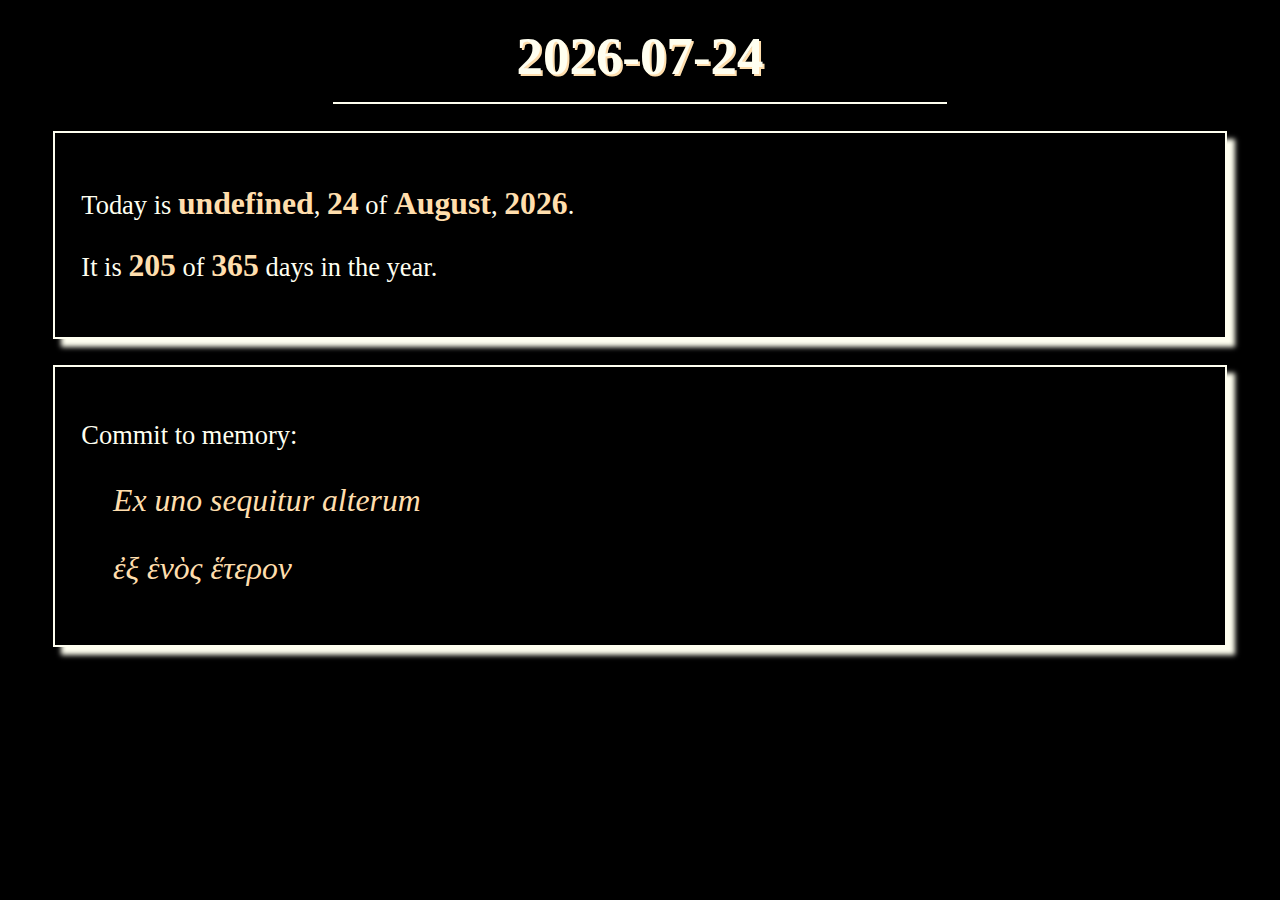
==== src/index.html @ 7560e963 "Initial commit" ====
<!-- index.html -->

<!DOCTYPE html>
<html lang="en-GB">
<head>
  <meta charset="utf-8">
  <meta name="viewport" content="width=device-width, initial-scale=1">
  <title>Daily document</title>
  <link rel="stylesheet" href="../res/style.css">
</head>
<body>
  <h1 id="top">{ymd}</h1>

  <div class="theborder">
  <p>Today is <span id="weekday" class="hgl">{dname}</span>, 
    <span id="dmnr" class="hgl">{dmnr}</span> of <span id="mname" class="hgl">{mname}</span>, 
    <span id="year" class="hgl">{year}</span>.</p>
  <p>It is <span id="dnr" class="hgl">{dnr}</span> of <span id="daysyear" class="hgl">{daysyear}</span>
days in the year.</p>
  </div>

<div class="theborder">

  <div id="memorylanediv">
    Commit to memory:

  </div>


  <script src="../res/memory.json"></script>
  <script>

  // import { memorylane } from './memory.js';

  const dayNames = {
    0: "Sunday",
    1: "Monday",
    2: "Tuesday",
    3: "Wednesday",
    4: "Thursday",
    5: "Friday",
    6: "Saturday"
  };

  const monthNames = {
    0: "January",
    1: "February",
    2: "March",
    3: "April",
    4: "May",
    5: "June",
    6: "July",
    7: "August",
    8: "September",
    9: "October",
    10: "November",
    11: "December"
  };

    function getDayOfYear(date) {
      // calculating day nr

      const startOfYear = new Date(date.getFullYear(), 0, 1);  // year, 0 -> jan., the first
      const diffInMilliseconds = date - startOfYear;  // dnr as a difference
      // to number of days:
      const diffInDays = Math.floor(diffInMilliseconds / (1000 * 60 * 60 * 24)) + 1;

      return diffInDays;
    }


    // Getting current date, its components
    // to compute dnr, week day name and fill the 'placeholders':
    const today_ = new Date();
    const year = today_.getFullYear();
    const month = today_.getMonth() + 1;
    const month_txt = month.toString().padStart(2, '0');
    const weekday = today_.getDate();
    const weekdayName = dayNames[weekday];
    const day = today_.getDate();
    const day_txt = day.toString().padStart(2, '0');
    const ymd_str = `${year}-${month_txt}-${day_txt}`;  // yyyy-mm-dd

    const topElement = document.getElementById("top");
    // console.log("topElement:", topElement);
    // console.log(`topElement.innerHTML: ${topElement.innerHTML}`);
    topElement.innerHTML = ymd_str;

    const weekdayElement = document.getElementById("weekday");
    weekdayElement.innerHTML = weekdayName;
    const dmnrElement = document.getElementById("dmnr");
    dmnrElement.innerHTML = day;
    const mnameElement = document.getElementById("mname");
    mnameElement.innerHTML = monthNames[month];
    const yearElement = document.getElementById("year");
    yearElement.innerHTML = year;
    // Nr of the day in the year:
    const dayOfYear = getDayOfYear(today_);
    const dnrElement = document.getElementById("dnr");
    dnrElement.innerHTML = dayOfYear;

    // calculating nr of days in the year:
    const lastDate = new Date(year, 11, 31);
    const nrOfDays = getDayOfYear(lastDate);
    const daysyearElement = document.getElementById("daysyear");
    daysyearElement.innerHTML = nrOfDays;

    // setting contents of div#memorylane
    const memorylaneElement = document.getElementById("memorylanediv");

    var contents = "<p>Commit to memory:</p>"
    for (const key in memorylane) {
      contents += `<p class="mitem tooltip" data-tooltip="${memorylane[key]['def']}">${memorylane[key]['item']}</p>\n`;
    };
    memorylaneElement.innerHTML = contents;

  </script>
</div>

</body>
</html>
---- res/style.css ----
html {
      height: 100%;
      background-color: black;
      margin: 0;
      padding: 0;

      font-size: 0.7cm;
    }
    body {
      margin: 1em;
      padding: 0;
      color: ivory;

      font-size: 1rem;
    }

    div.theborder {
      box-shadow: 8px 8px 5px;
    }
    .hgl {font-weight: bold; color: navajowhite; font-size: 1.2rem; }
    #top {text-align: center; text-shadow: 2px 2px navajowhite;
          border-bottom: solid 2px ivory;
          padding-bottom: 0.6rem; max-width: 50%; margin: auto;}
    .theborder {border: solid 2px ivory; margin: 1em; padding: 1em;}

    .mitem {color: navajowhite; margin-left: 1em; font-style: italic; font-size: 1.2rem;
            /* tooltip properties: */
            /* !DBG */
/*            border: solid blue 1px;*/
            }

    /* Styl tooltipa */
    .tooltip {
      position: relative;
      display: block;
    }

    .tooltip::after {
      content: attr(data-tooltip);
      position: absolute;
      bottom: 125%;  /* shift/position to the right */
      left: 33%;  /* shift/position up */
      transform: translateX(-50%);
      background-color: #333;
      color: #fff;
      padding: 10px;
      border-radius: 5px;
      opacity: 0;
      pointer-events: none;
      transition: opacity 0.3s ease;
      min-width: 10em;
    }

    .tooltip:hover::after {
      opacity: 1;
    }
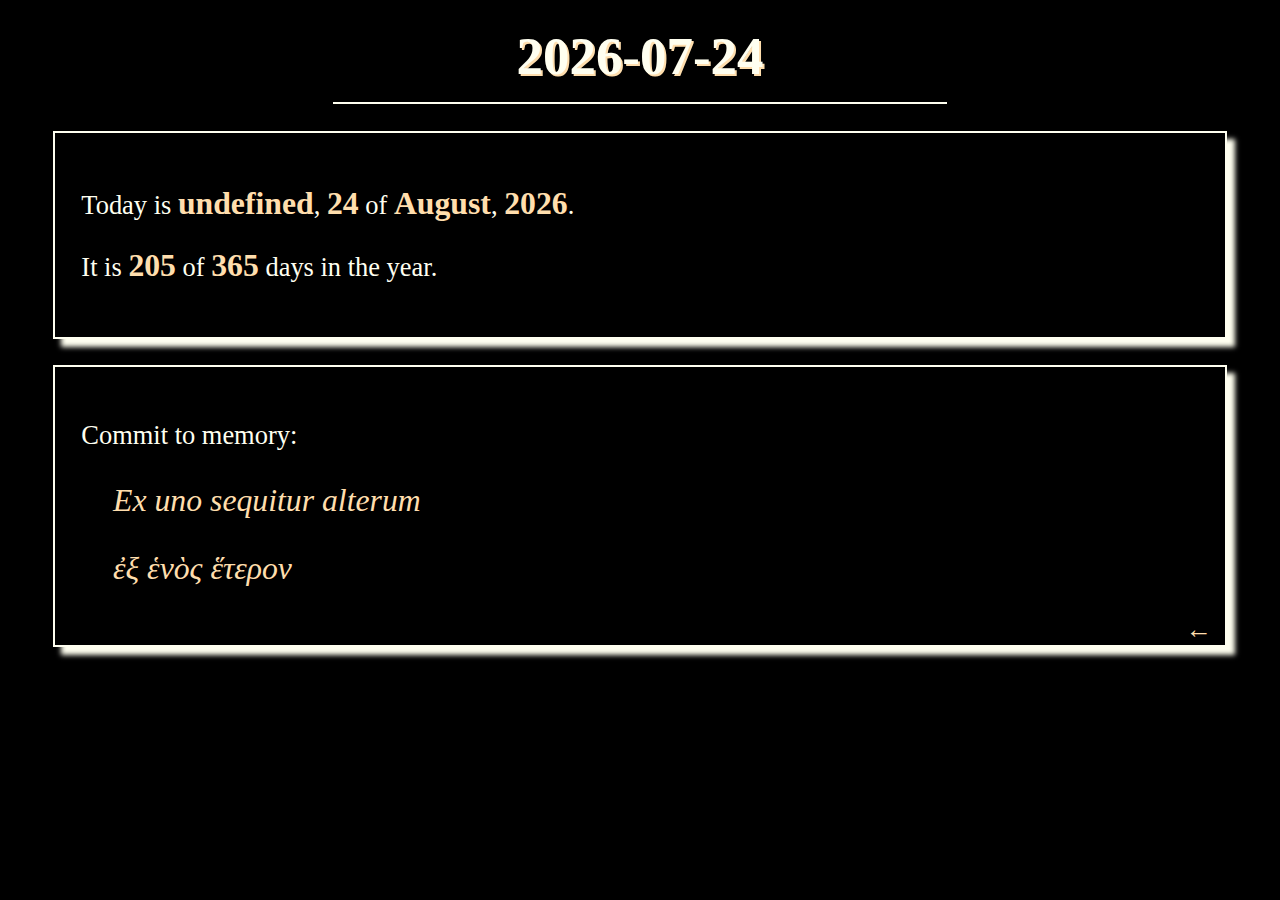
==== commit 3f3af841: "Back link, small css changes" ====
--- a/src/index.html
+++ b/src/index.html
@@ -19,18 +19,16 @@
 days in the year.</p>
   </div>
 
-<div class="theborder">
+<div class="theborder" style="position: relative">
 
   <div id="memorylanediv">
     Commit to memory:
 
   </div>
 
+  <script src="../res/memory.json"></script>
 
-  <script src="../res/memory.json"></script>
   <script>
-
-  // import { memorylane } from './memory.js';
 
   const dayNames = {
     0: "Sunday",
@@ -115,6 +113,8 @@
     memorylaneElement.innerHTML = contents;
 
   </script>
+
+  <div id="backlink"><a href="https://heliotech.github.io/">←</a></div>
 </div>
 
 </body>
--- a/res/style.css
+++ b/res/style.css
@@ -23,11 +23,11 @@
           padding-bottom: 0.6rem; max-width: 50%; margin: auto;}
     .theborder {border: solid 2px ivory; margin: 1em; padding: 1em;}
 
-    .mitem {color: navajowhite; margin-left: 1em; font-style: italic; font-size: 1.2rem;
-            /* tooltip properties: */
-            /* !DBG */
-/*            border: solid blue 1px;*/
-            }
+    .mitem {color: navajowhite; margin-left: 1em; font-style: italic; font-size: 1.2rem;}
+
+    .backlink {color: navy; }
+    div a {color: navajowhite; position: absolute; bottom: 0; right: 0.5em;
+           text-decoration: none;}
 
     /* Styl tooltipa */
     .tooltip {
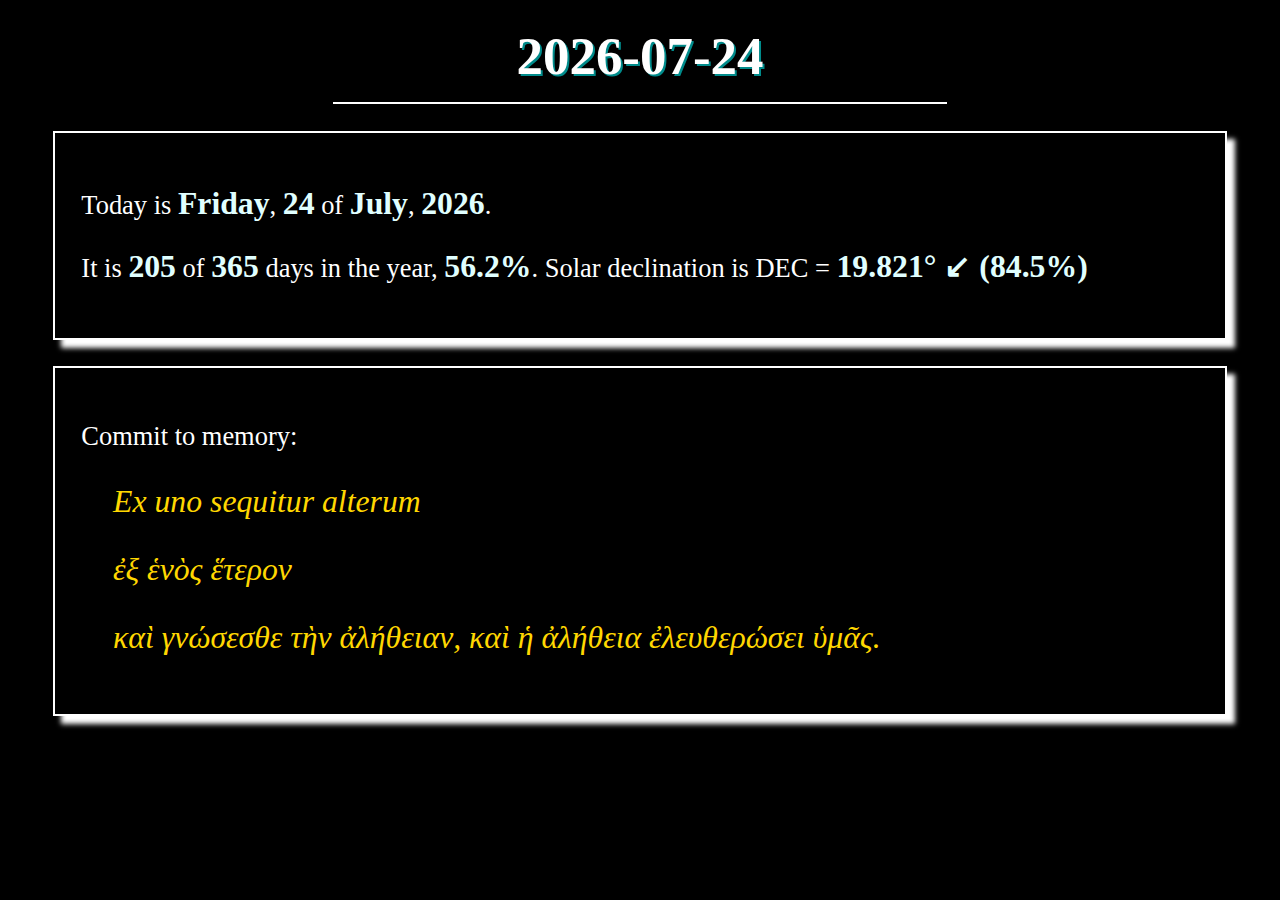
==== commit 317231cc: "repo 'recovery'" ====
--- a/src/index.html
+++ b/src/index.html
@@ -7,17 +7,44 @@
   <meta name="viewport" content="width=device-width, initial-scale=1">
   <title>Daily document</title>
   <link rel="stylesheet" href="../res/style.css">
+  <link rel="icon" type="image/png" href="../res/sunny.png">
+
+  <!-- js library import: -->
+  <script>
+    function dec(dnr) {
+      const D2R = Math.PI/180;
+      return 23.45 * Math.sin((360.0 * (dnr + 284.0)/365.0)*D2R);
+    }
+  </script>
+
 </head>
 <body>
   <h1 id="top">{ymd}</h1>
 
   <div class="theborder">
-  <p>Today is <span id="weekday" class="hgl">{dname}</span>, 
-    <span id="dmnr" class="hgl">{dmnr}</span> of <span id="mname" class="hgl">{mname}</span>, 
-    <span id="year" class="hgl">{year}</span>.</p>
-  <p>It is <span id="dnr" class="hgl">{dnr}</span> of <span id="daysyear" class="hgl">{daysyear}</span>
-days in the year.</p>
-  </div>
+
+    <div class="floating ltooltip" data-tooltip="softdev search engine">
+      <a href="file:///home/khaz/docs/html/apps/sofdevSearchEngine/softdevSearch022.html" id="link-1"></a>
+    </div>
+
+    <div class="floating ltooltip" data-tooltip="duckduckgo">
+      <a href="https://duckduckgo.com/" id="link-2"></a>
+    </div>
+
+    <p>Today is <span id="weekday" class="hgl">{dname}</span>, 
+      <span id="dmnr" class="hgl">{dmnr}</span> of <span id="mname" class="hgl">{mname}</span>, 
+      <span id="year" class="hgl">{year}</span>.</p>
+    <p>It is <span id="dnr" class="hgl">{dnr}</span> of <span id="daysyear" class="hgl">{daysyear}</span>
+  days in the year, <span id="partOfYear" class="hgl"></span>.
+  Solar declination is DEC = <span id="DEC" class="hgl"
+                             title="bla">...</span></p>
+
+    <!-- <div class="floating">
+      <div style="position: absolute; left: 100px; top: 0px; width: 20em;">
+          Hi there, I'm 100px offset from where I ought to be, from the top and left.
+      </div> -->
+    </div>
+
 
 <div class="theborder" style="position: relative">
 
@@ -31,13 +58,20 @@
   <script>
 
   const dayNames = {
+    // 1: "Monday",
+    // 2: "Tuesday",
+    // 3: "Wednesday",
+    // 4: "Thursday",
+    // 5: "Friday",
+    // 6: "Saturday",
+    // 7: "Sunday"
     0: "Sunday",
     1: "Monday",
     2: "Tuesday",
     3: "Wednesday",
     4: "Thursday",
     5: "Friday",
-    6: "Saturday"
+    6: "Saturday",
   };
 
   const monthNames = {
@@ -73,11 +107,14 @@
     const year = today_.getFullYear();
     const month = today_.getMonth() + 1;
     const month_txt = month.toString().padStart(2, '0');
-    const weekday = today_.getDate();
+    const weekday = today_.getDay();
     const weekdayName = dayNames[weekday];
+    // console.log("weekday = ", weekday, ", weekdayName = ", weekdayName);
     const day = today_.getDate();
     const day_txt = day.toString().padStart(2, '0');
     const ymd_str = `${year}-${month_txt}-${day_txt}`;  // yyyy-mm-dd
+
+    // console.log(`weekday: ${weekday}`);
 
     const topElement = document.getElementById("top");
     // console.log("topElement:", topElement);
@@ -89,7 +126,7 @@
     const dmnrElement = document.getElementById("dmnr");
     dmnrElement.innerHTML = day;
     const mnameElement = document.getElementById("mname");
-    mnameElement.innerHTML = monthNames[month];
+    mnameElement.innerHTML = monthNames[month - 1];
     const yearElement = document.getElementById("year");
     yearElement.innerHTML = year;
     // Nr of the day in the year:
@@ -102,6 +139,24 @@
     const nrOfDays = getDayOfYear(lastDate);
     const daysyearElement = document.getElementById("daysyear");
     daysyearElement.innerHTML = nrOfDays;
+    const partOfYearElement = document.getElementById("partOfYear");
+    partOfYearElement.innerHTML = (dayOfYear/nrOfDays*100).toFixed(1) + "%";
+
+    // dec:
+    const decElement = document.getElementById("DEC");
+    DEC = dec(dayOfYear);
+    const dDEC = ((DEC)/23.45)*100;
+    const DEC_next = dec(dayOfYear + 1);
+    const trend = (DEC > DEC_next) ? "↙" : "↗";
+    // decElement.innerHTML = DEC.toFixed(3) + "&deg; (" + dDEC.toFixed(1) + "%, " + trend + ")";
+    decElement.innerHTML = DEC.toFixed(3) + "&deg; " + trend + " (" + dDEC.toFixed(1) + "%)";
+    console.log("decElement:", decElement);
+    console.log("dec:", dec);
+    DEC_rel = DEC/23.45*100;
+    decElement.title = DEC_rel.toFixed(1) + "%";
+    decElement.data_tooltip = `${DEC_rel.toFixed(1)}%`;
+    console.log("decElement.title: ", decElement.title);
+    console.log("decElement.data_tooltip: ", decElement.datatolltip);
 
     // setting contents of div#memorylane
     const memorylaneElement = document.getElementById("memorylanediv");
@@ -114,8 +169,9 @@
 
   </script>
 
-  <div id="backlink"><a href="https://heliotech.github.io/">←</a></div>
+  <!-- <div id="backlink">
+    <a ref="https://heliotech.github.io/">←</a></div> -->
 </div>
 
 </body>
-</html>+</html>
--- a/res/style.css
+++ b/res/style.css
@@ -1,56 +1,158 @@
+:root {
+    --item-1-border-style: none;
+    --item-2-border-style: none;
+    --hidden-link-length: 8rem;
+    --foreground: white;
+    --shadow: darkcyan;
+    --foregroundmemory: red;
+    --foreground-secondary: red;
+    --hgl-color: lightcyan;
+    --memory-color: gold;
+  }
+
 html {
-      height: 100%;
-      background-color: black;
-      margin: 0;
-      padding: 0;
+    box-sizing: border-box;
 
-      font-size: 0.7cm;
-    }
-    body {
-      margin: 1em;
-      padding: 0;
-      color: ivory;
+    height: 100%;
+    background-color: black;
+    margin: 0;
+    padding: 0;
 
-      font-size: 1rem;
-    }
+    font-size: 0.7cm;
+  }
 
-    div.theborder {
-      box-shadow: 8px 8px 5px;
-    }
-    .hgl {font-weight: bold; color: navajowhite; font-size: 1.2rem; }
-    #top {text-align: center; text-shadow: 2px 2px navajowhite;
-          border-bottom: solid 2px ivory;
-          padding-bottom: 0.6rem; max-width: 50%; margin: auto;}
-    .theborder {border: solid 2px ivory; margin: 1em; padding: 1em;}
+*, *:before, *:after {
+    box-sizing: inherit;
+  }
 
-    .mitem {color: navajowhite; margin-left: 1em; font-style: italic; font-size: 1.2rem;}
+body {
+    margin: 1em;
+    padding: 0;
+    color: var(--foreground);
 
-    .backlink {color: navy; }
-    div a {color: navajowhite; position: absolute; bottom: 0; right: 0.5em;
-           text-decoration: none;}
+    font-size: 1rem;
+  }
 
-    /* Styl tooltipa */
-    .tooltip {
-      position: relative;
-      display: block;
-    }
+div.theborder {
+    box-shadow: 8px 8px 5px;
+  }
 
-    .tooltip::after {
-      content: attr(data-tooltip);
-      position: absolute;
-      bottom: 125%;  /* shift/position to the right */
-      left: 33%;  /* shift/position up */
-      transform: translateX(-50%);
-      background-color: #333;
-      color: #fff;
-      padding: 10px;
-      border-radius: 5px;
-      opacity: 0;
-      pointer-events: none;
-      transition: opacity 0.3s ease;
-      min-width: 10em;
-    }
+/*    div {position: absolute;}*/
+.hgl {
+    font-weight: bold; color: var(--hgl-color); font-size: 1.2rem;
+  }
 
-    .tooltip:hover::after {
-      opacity: 1;
-    }
+#top {
+    text-align: center; text-shadow: 2px 2px var(--shadow);
+    border-bottom: solid 2px var(--foreground);
+    padding-bottom: 0.6rem; max-width: 50%; margin: auto;
+  }
+
+#link-1 {
+    display: block;
+    border: var(--item-1-border-style) 2px blue;
+    border-radius: 0.5em;
+    width: var(--hidden-link-length); height: 3rem;
+    position: absolute; top: 0.5rem; left: 40rem;
+  }
+
+#link-1:hover {
+    background-color: rgb(255, 255, 240, .15);
+  }
+
+#link-2 {
+    display: block;
+    border: var(--item-2-border-style) 2px red;
+    border-radius: 0.5em;
+    width: var(--hidden-link-length); height: 3rem;
+    position: absolute; top: 3rem; left: 40rem;
+  }
+
+#link-2:hover {
+    background-color: rgb(255, 255, 240, .15);
+  }
+
+/*#link-2 {float: right;
+margin-left: 1em;
+margin-bottom: 10em;
+border: solid 2px red;
+width: 20em; height: 3em;
+}*/
+.theborder {
+    border-style: solid; border-width: 2px;
+    border-color: var(--foreground);
+    margin: 1em; padding: 1em;
+  }
+
+.mitem {
+    color: var(--memory-color);
+    margin-left: 1em;
+    font-style: italic; font-size: 1.2rem;
+  }
+
+.backlink {
+    color: navy;
+  }
+
+div a {
+    color: "mintcream;"; position: absolute; bottom: 0; right: 0.5em;
+    text-decoration: none;
+  }
+
+.floating {
+    position: relative; width: 0; height: 0;
+  }
+
+/* Styl tooltipa */
+.tooltip {
+    width: 100%;
+    position: relative;
+    display: block;
+    border: none red 1px;
+  }
+
+.tooltip::after {
+    content: attr(data-tooltip);
+    position: absolute;
+    bottom: 125%;  /* shift/position to the right */
+    left: 33%;  /* shift/position up */
+    transform: translateX(-50%);
+    background-color: #333;
+    color: #fff;
+    padding: 10px;
+    border-radius: 5px;
+    opacity: 0;
+    pointer-events: none;
+    transition: opacity 0.3s ease;
+    min-width: 10em;
+  }
+
+.tooltip:hover::after {
+    opacity: 1;
+  }
+
+/* Left tooltip */
+.ltooltip {
+    position: relative;
+    display: block;
+  }
+
+.ltooltip::after {
+    content: attr(data-tooltip);
+    position: absolute;
+    top: 2rem;  /* shift/position to the right */
+    left: 28rem;  /* shift/position up */
+    transform: translateX(1rem);
+    background-color: #333;
+    color: #fff;
+    padding: 10px;
+    border-radius: 5px;
+    opacity: 0;
+    pointer-events: none;
+    transition: opacity 0.3s ease;
+    min-width: 10em;
+  }
+
+.ltooltip:hover::after {
+    opacity: 1;
+  }
